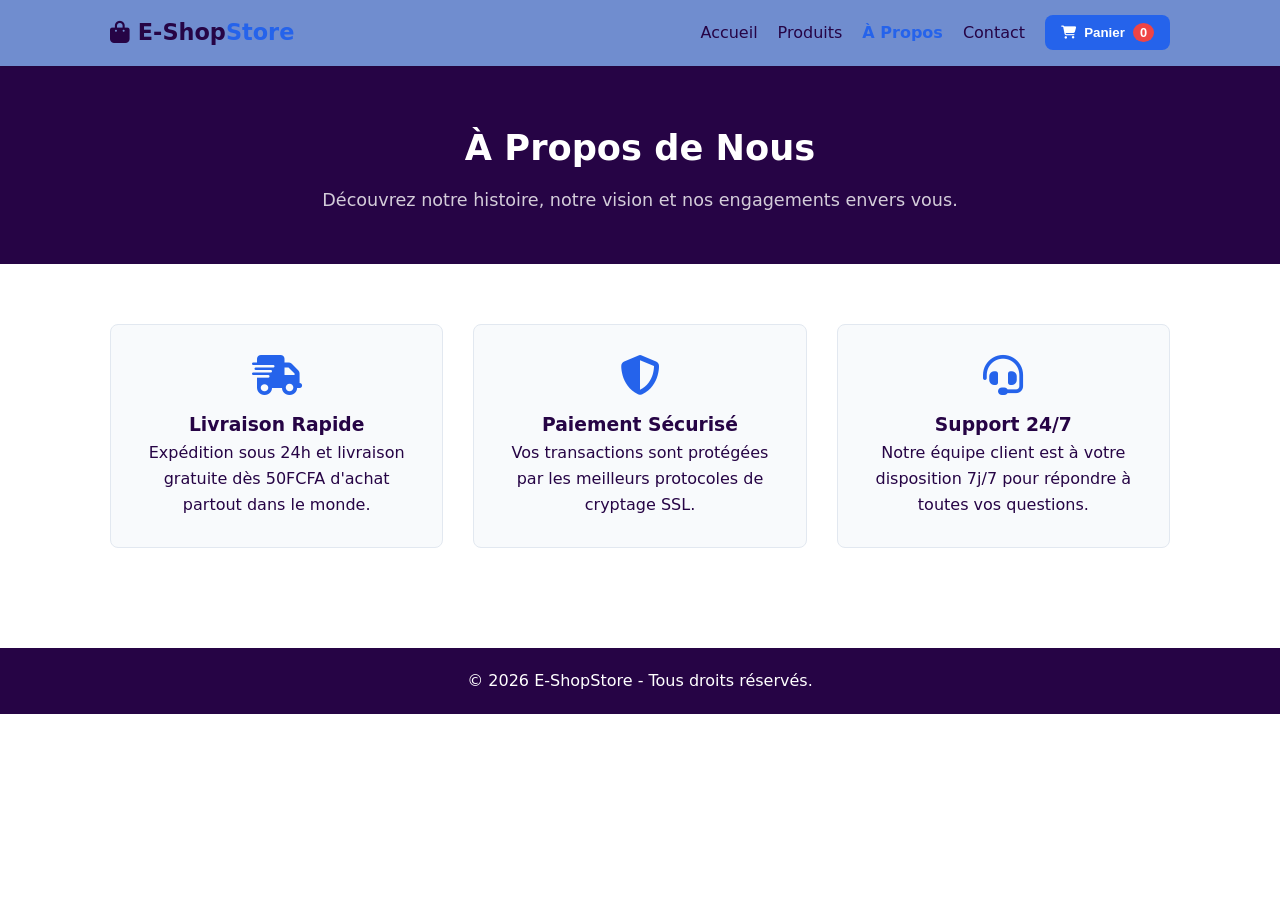
==== apropos.html @ 2e4e46c6 "Update apropos.html" ====
<!DOCTYPE html>
<html lang="fr">
<head>
    <meta charset="UTF-8">
    <meta name="viewport" content="width=device-width, initial-scale=1.0">
    <title>E-Shop | À Propos</title>
    <link rel="stylesheet" href="style.css">
    <link rel="stylesheet" href="https://cdnjs.cloudflare.com/ajax/libs/font-awesome/6.4.0/css/all.min.css">
</head>
<body>

    <header class="navbar">
        <div class="nav-container">
            <a href="index.html" class="logo"><i class="fa-solid fa-bag-shopping"></i> E-Shop<span>Store</span></a>
            <button class="menu-toggle" id="mobile-menu" aria-label="Menu"><i class="fa-solid fa-bars"></i></button>

            <nav class="nav-links" id="nav-links">
                <a href="index.html">Accueil</a>
                <a href="produits.html">Produits</a>
                <a href="apropos.html" class="active">À Propos</a>
                <a href="contact.html">Contact</a>
                <button id="cartBtn" class="cart-btn">
                    <i class="fa-solid fa-cart-shopping"></i>
                    <span>Panier</span>
                    <span id="cartCount" class="cart-badge">0</span>
                </button>
            </nav>
        </div>
    </header>

    <div class="page-header">
        <h1>À Propos de Nous</h1>
        <p>Découvrez notre histoire, notre vision et nos engagements envers vous.</p>
    </div>

    <section class="section">
        <div class="container about-content">
            <div class="about-card">
                <i class="fa-solid fa-truck-fast icon-lg"></i>
                <h3>Livraison Rapide</h3>
                <p>Expédition sous 24h et livraison gratuite dès 50FCFA d'achat partout dans le monde.</p>
            </div>
            <div class="about-card">
                <i class="fa-solid fa-shield-halved icon-lg"></i>
                <h3>Paiement Sécurisé</h3>
                <p>Vos transactions sont protégées par les meilleurs protocoles de cryptage SSL.</p>
            </div>
            <div class="about-card">
                <i class="fa-solid fa-headset icon-lg"></i>
                <h3>Support 24/7</h3>
                <p>Notre équipe client est à votre disposition 7j/7 pour répondre à toutes vos questions.</p>
            </div>
        </div>
    </section>

    <div id="cartModal" class="modal">
        <div class="modal-content">
            <div class="modal-header">
                <h2>Votre Panier</h2>
                <span id="closeModal" class="close">&times;</span>
            </div>
            <div id="cartItems" class="cart-items"></div>
            <div class="cart-summary">
                <h3>Total : <span id="cartTotal">0.00</span> FCFA</h3>
                <button id="checkoutBtn" class="btn btn-primary btn-block">Commander</button>
            </div>
        </div>
    </div>

    <footer class="footer">
        <div class="container footer-content">
            <p>&copy; 2026 E-ShopStore - Tous droits réservés.</p>
        </div>
    </footer>

    <script src="script.js"></script>
</body>
</html>
---- style.css ----
:root {
    --primary: #2563eb;
    --primary-hover: #1d4ed8;
    --dark: #260445;
    --light: #f8fafc;
    --gray: #64748b;
    --border: #e2e8f0;
    --white: #ffffff;
    --danger: #ef4444;
    --radius: 8px;
    --shadow: 0 4px 6px -1px rgba(0, 0, 0, 0.1);
}

* { margin: 0; padding: 0; box-sizing: border-box; }
html { scroll-behavior: smooth; }
body { font-family: 'Segoe UI', system-ui, sans-serif; color: var(--dark); background-color: var(--white); line-height: 1.6; }
.container { max-width: 1100px; margin: 0 auto; padding: 0 20px; }
.section { padding: 60px 0; }
.bg-alt { background-color: var(--light); }

.section-title { text-align: center; margin-bottom: 40px; }
.section-title h2 { font-size: 2rem; color: var(--dark); }
.underline { width: 60px; height: 4px; background-color: var(--primary); margin: 8px auto 0; border-radius: 2px; }

/* Navbar */
.navbar { position: fixed; top: 0; left: 0; width: 100%; background: rgba(116, 149, 215, 0.95); backdrop-filter: blur(8px); box-shadow: 0 1px 3px rgba(0, 0, 0, 0.1); z-index: 1000; }
.nav-container { max-width: 1100px; margin: 0 auto; padding: 15px 20px; display: flex; justify-content: space-between; align-items: center; }
.logo { font-size: 1.4rem; font-weight: 700; color: var(--dark); text-decoration: none; }
.logo span { color: var(--primary); }
.nav-links { display: flex; align-items: center; gap: 20px; }
.nav-links a { text-decoration: none; color: var(--dark); font-weight: 500; }
.nav-links a:hover, .nav-links a.active { color: var(--primary); font-weight: 600; }

.cart-btn { background: var(--primary); color: var(--white); border: none; padding: 8px 16px; border-radius: var(--radius); cursor: pointer; display: flex; align-items: center; gap: 8px; font-weight: 600; }
.cart-badge { background: var(--danger); color: var(--white); border-radius: 50%; padding: 2px 7px; font-size: 0.8rem; }
.menu-toggle { display: none; background: none; border: none; font-size: 1.5rem; cursor: pointer; }

/* En-tête des pages secondaires */
.page-header { background: var(--dark); color: var(--white); padding: 120px 20px 50px; text-align: center; }
.page-header h1 { font-size: 2.2rem; margin-bottom: 10px; }
.page-header p { opacity: 0.8; font-size: 1.1rem; }

/* Hero Section */
.hero { position: relative; height: 60vh; min-height: 400px; background: url('https://picsum.photos/1920/1080?grayscale') center/cover; display: flex; align-items: center; justify-content: center; text-align: center; color: var(--white); margin-top: 60px; }
.hero-overlay { position: absolute; inset: 0; background: linear-gradient(135deg, rgba(15, 23, 42, 0.85), rgba(37, 99, 235, 0.75)); }
.hero-content { position: relative; z-index: 1; max-width: 700px; padding: 0 20px; }
.badge { display: inline-block; background: rgba(255, 255, 255, 0.2); padding: 5px 15px; border-radius: 20px; font-size: 0.85rem; margin-bottom: 15px; }
.hero h1 { font-size: 2.5rem; margin-bottom: 10px; }
.hero p { margin-bottom: 25px; opacity: 0.9; }

/* Boutons */
.btn { display: inline-block; padding: 10px 22px; border-radius: var(--radius); text-decoration: none; font-weight: 600; cursor: pointer; border: none; transition: background 0.3s; }
.btn-primary { background: var(--primary); color: var(--white); }
.btn-primary:hover { background: var(--primary-hover); }
.btn-sm { padding: 6px 12px; font-size: 0.9rem; }
.btn-block { width: 100%; margin-top: 15px; }

/* Produits */
.products-grid { display: grid; grid-template-columns: repeat(auto-fit, minmax(240px, 1fr)); gap: 25px; }
.product-card { background: var(--white); border-radius: var(--radius); border: 1px solid var(--border); overflow: hidden; box-shadow: var(--shadow); transition: transform 0.2s; }
.product-card:hover { transform: translateY(-4px); }
.product-img { height: 180px; background-size: cover; background-position: center; }
.product-content { padding: 18px; }
.product-content h3 { font-size: 1.1rem; margin-bottom: 6px; }
.product-desc { color: var(--gray); font-size: 0.85rem; margin-bottom: 15px; }
.product-footer { display: flex; justify-content: space-between; align-items: center; }
.price { font-weight: 700; font-size: 1.1rem; color: var(--dark); }

/* Cartes À propos */
.about-content { display: grid; grid-template-columns: repeat(auto-fit, minmax(250px, 1fr)); gap: 30px; text-align: center; }
.about-card { padding: 30px; background: var(--light); border-radius: var(--radius); border: 1px solid var(--border); }
.icon-lg { font-size: 2.5rem; color: var(--primary); margin-bottom: 15px; }

/* Modal Panier */
.modal { display: none; position: fixed; inset: 0; background: rgba(0, 0, 0, 0.6); z-index: 2000; align-items: center; justify-content: center; }
.modal.active { display: flex; }
.modal-content { background: var(--white); width: 90%; max-width: 500px; border-radius: var(--radius); padding: 25px; max-height: 85vh; overflow-y: auto; }
.modal-header { display: flex; justify-content: space-between; align-items: center; margin-bottom: 20px; border-bottom: 1px solid var(--border); padding-bottom: 10px; }
.close { font-size: 1.8rem; cursor: pointer; color: var(--gray); }

.cart-item { display: flex; justify-content: space-between; align-items: center; padding: 10px 0; border-bottom: 1px solid var(--border); }
.cart-item-info h4 { font-size: 0.95rem; }
.cart-item-info p { font-size: 0.85rem; color: var(--gray); }
.remove-btn { color: var(--danger); background: none; border: none; cursor: pointer; font-size: 1.1rem; }
.cart-summary { margin-top: 20px; text-align: right; }

/* Contact & Footer */
.contact-wrapper { max-width: 500px; margin: 0 auto; }
.contact-form { background: var(--white); padding: 25px; border-radius: var(--radius); box-shadow: var(--shadow); border: 1px solid var(--border); }
.form-group { margin-bottom: 15px; }
.form-group label { display: block; margin-bottom: 5px; font-weight: 500; font-size: 0.9rem; }
.form-group input, .form-group textarea { width: 100%; padding: 10px; border: 1px solid var(--border); border-radius: var(--radius); }
.footer { background: var(--dark); color: var(--white); text-align: center; padding: 20px 0; margin-top: 40px; }

@media (max-width: 768px) {
    .menu-toggle { display: block; }
    .nav-links { position: absolute; top: 100%; left: 0; width: 100%; background: var(--white); flex-direction: column; padding: 20px; display: none; box-shadow: var(--shadow); }
    .nav-links.active { display: flex; }
}
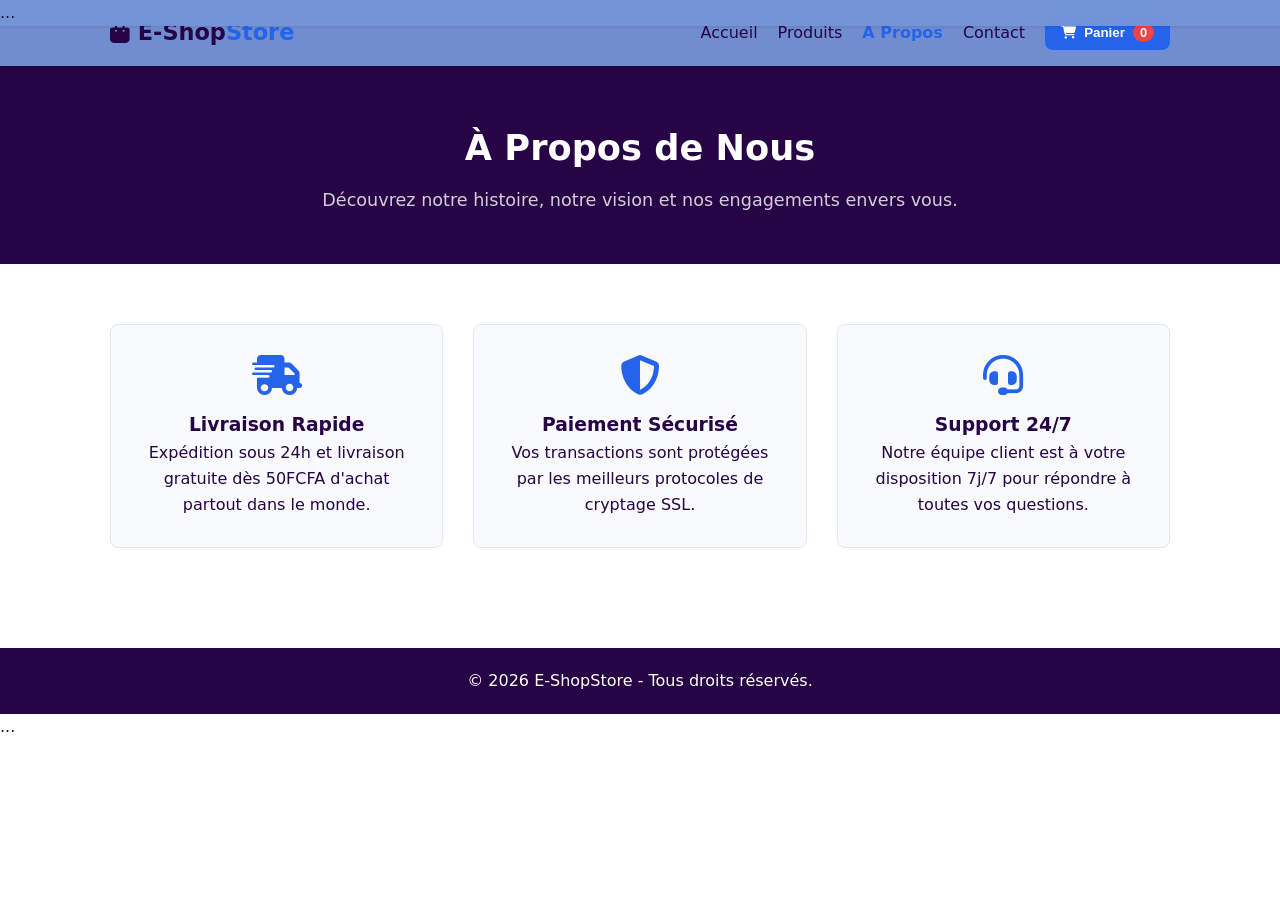
==== commit d98ae125: "Fix duplicate HTML and enhance mobile menu script Removed duplicate HTML structure and ensured prope" ====
--- a/apropos.html
+++ b/apropos.html
@@ -1,6 +1,15 @@
 <!DOCTYPE html>
 <html lang="fr">
 <head>
+<!-- Google tag (gtag.js) -->
+<script async src="https://www.googletagmanager.com/gtag/js?id=G-W1HQ4T5CQ8"></script>
+<script>
+  window.dataLayer = window.dataLayer || [];
+  function gtag(){dataLayer.push(arguments);}
+  gtag('js', new Date());
+
+  gtag('config', 'G-W1HQ4T5CQ8');
+</script>
     <meta charset="UTF-8">
     <meta name="viewport" content="width=device-width, initial-scale=1.0">
     <title>E-Shop | À Propos</title>
@@ -72,6 +81,34 @@
             <p>&copy; 2026 E-ShopStore - Tous droits réservés.</p>
         </div>
     </footer>
+  <!DOCTYPE html>
+<html lang="fr">
+<head>
+    <meta charset="UTF-8">
+    <meta name="viewport" content="width=device-width, initial-scale=1.0">
+    <title>E-ShopStore</title>
+    <link rel="stylesheet" href="style.css">
+</head>
+<body>
+
+    <!-- Ton en-tête et ton contenu de page ici -->
+    <header class="navbar"> ... </header>
+    <main> ... </main>
+
+    <!-- 📍 COLLE LE CODE JAVASCRIPT EXACTEMENT ICI -->
+    <script>
+      const mobileMenu = document.getElementById('mobile-menu');
+      const navLinks = document.getElementById('nav-links');
+
+      if (mobileMenu && navLinks) {
+        mobileMenu.addEventListener('click', () => {
+          navLinks.classList.toggle('active');
+        });
+      }
+    </script>
+
+</body>
+</html>
 
     <script src="script.js"></script>
 </body>
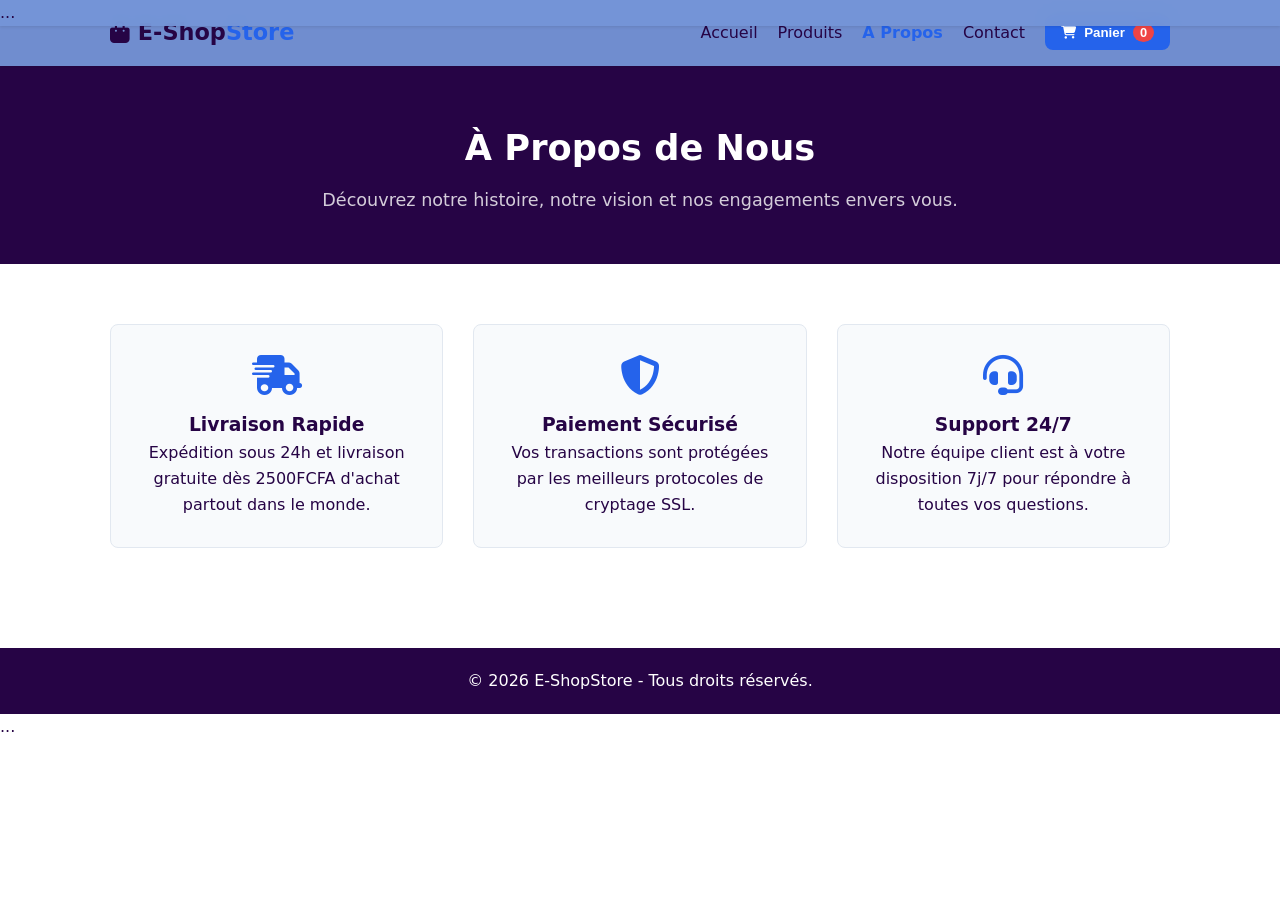
==== commit 0c45c5b2: "Revise delivery terms and clean up HTML structure Updated delivery conditions and ensured proper HTM" ====
--- a/apropos.html
+++ b/apropos.html
@@ -47,7 +47,7 @@
             <div class="about-card">
                 <i class="fa-solid fa-truck-fast icon-lg"></i>
                 <h3>Livraison Rapide</h3>
-                <p>Expédition sous 24h et livraison gratuite dès 50FCFA d'achat partout dans le monde.</p>
+                <p>Expédition sous 24h et livraison gratuite dès 2500FCFA d'achat partout dans le monde.</p>
             </div>
             <div class="about-card">
                 <i class="fa-solid fa-shield-halved icon-lg"></i>
